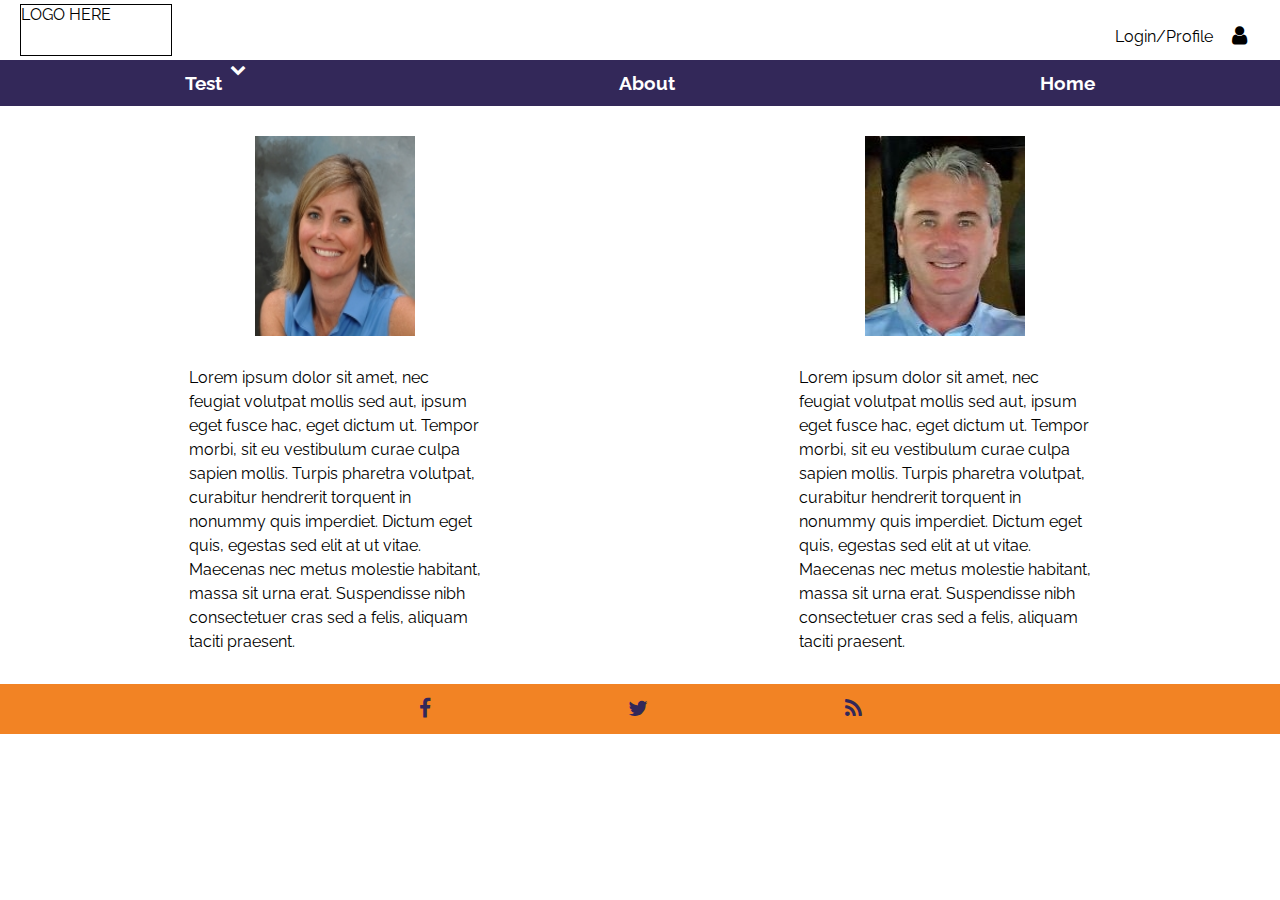
==== about.html @ 2e062837 "started about page" ====
<!DOCTYPE html>
<html lang="en">

<head>
	<meta charset="UTF-8">
	<title>Document</title>
	<link rel="stylesheet" href="https://maxcdn.bootstrapcdn.com/font-awesome/4.5.0/css/font-awesome.min.css">
	<link href='https://fonts.googleapis.com/css?family=Raleway' rel='stylesheet' type='text/css'>
	<link rel="stylesheet" href="mystyles.css">

</head>

<body>
	<header>
		<div class="logo">LOGO HERE</div>
		<div class="login">Login/Profile<i class="fa fa-user fa-lg"></i></div>

	</header>
	<nav>
		<div>
			<h3>Test</h3><i class="fa fa-chevron-down"></i></div>
		<a href="about.html"><div><h3>About</h3></div></a>
		<a href="index.html"><div><h3>Home</h3></div></a>
	</nav>
	<content>
		<div class="aboutSection">
			<div class="aboutPerson">
				<img class="headshot" src="jillHeadshot.jpg" alt="">
				<p>Lorem ipsum dolor sit amet, nec feugiat volutpat mollis sed aut, ipsum eget fusce hac, eget dictum ut. Tempor morbi,
					sit eu vestibulum curae culpa sapien mollis. Turpis pharetra volutpat, curabitur hendrerit torquent in nonummy quis
					imperdiet. Dictum eget quis, egestas sed elit at ut vitae. Maecenas nec metus molestie habitant, massa sit urna erat.
					Suspendisse nibh consectetuer cras sed a felis, aliquam taciti praesent.
				</p>
			</div>
			
			<div class="aboutPerson">
				<img class="headshot" src="stanHeadshot.jpg" alt="">
				<p>Lorem ipsum dolor sit amet, nec feugiat volutpat mollis sed aut, ipsum eget fusce hac, eget dictum ut. Tempor morbi,
					sit eu vestibulum curae culpa sapien mollis. Turpis pharetra volutpat, curabitur hendrerit torquent in nonummy quis
					imperdiet. Dictum eget quis, egestas sed elit at ut vitae. Maecenas nec metus molestie habitant, massa sit urna erat.
					Suspendisse nibh consectetuer cras sed a felis, aliquam taciti praesent.
				</p>
			</div>
		</div>

	</content>
	<footer>
		<div class="footerIcons">
			<a href=""><i class="fa fa-facebook fa-lg"></i></a>
			<a href=""><i class="fa fa-twitter fa-lg"></i></a>
			<a href=""><i class="fa fa-rss fa-lg"></i></a>
		</div>
	</footer>
</body>

</html>
---- mystyles.css ----
body {
	width: 100%;
	display: flex;
	flex-direction: column;
	margin: 0;
	padding: 0;
	font-family: 'Raleway', sans-serif;
}

a {
	text-decoration: none;
	color: inherit;
}

h1 {
	font-size: 45px;
	font-weight: 600;
	margin: 0;
}

p {
	line-height: 1.5;
	margin: 0;
}

i {
	margin: 8px;
}

header {
	height: 60px;
	width: 100%;
	display: flex;
	flex-direction: row;
	/*justify-content: space-around;*/
	align-items: center;	
}

.logo {
	height: 50px;
	width: 150px;
	border: 1px solid black;
	margin-left: 20px;
}

.login {
	width: 150px;
	position: absolute;
	right: 20px;
	top: 20px;
	display: flex;
	flex-direction: row;
	justify-content: space-around;
	align-items: center;
}

nav {
	height: 40px;
	color: white;
	background-color: #332859;
	padding: 3px;
	display: flex;
	flex-direction: row;
	justify-content: space-around;
	align-items: center;
}

nav div {
	display: flex;
	flex-direction: row;
}

nav div i {
	align-self: inherit;
}

.content {
	width: 95%;
}

.homeTop {
	width: 100%;
	display: flex;
	flex-direction: row;
	justify-content: flex-end;
	align-items: center;
	height: 500px;
	background-image: url(palms-park.jpg);
	background-size: cover;
}

.topRight {
	width: 500px;
	height: 400px;
	text-align: center;
	display: flex;
	flex-direction: column;
	align-items: center;
	justify-content: space-around;
	background-color: rgba(199, 143, 60, .6);
	margin-right: 20px;
}


.topText {
	width: 500px;
	text-align: center;
	display: flex;
	flex-direction: column;
	align-items: center;
	color: #332859;
}

.topText h1 {
	margin-bottom: 10px;
}

.featuredPropButton {
	width: 65%;
	height: 45px;
	border-radius: 10px;
	display: flex;
	flex-direction: row;
	justify-content: center;
	align-items: center;
	background-color: #F28324;
	cursor: pointer;
}

.featuredPropButton:hover {
	background-color: #5224F2;
}

.featuredPropButton h2 {
	color: white;
	font-weight: 100;
}

footer {
	background-color: #F28324;
	height: 50px;
	display: flex;
	flex-direction: row;
	justify-content: space-around;
	align-items: center;
}

.footerIcons {
	width: 50%;
	display: flex;
	flex-direction: row;
	justify-content: space-around;
	color: #332859;
}

.aboutSection {
	display: flex;
	flex-direction: row;
	justify-content: space-around;
	align-items: center;
	margin: 30px;
}

.aboutPerson {
	display: flex;
	flex-direction: column;
	align-content: center;
	align-items: center;
	width: 40%;
}

.aboutPerson img {
	height: 200px;
	width: 160px;
	margin-bottom: 30px;
}

.aboutPerson p {
	width: 60%;
}
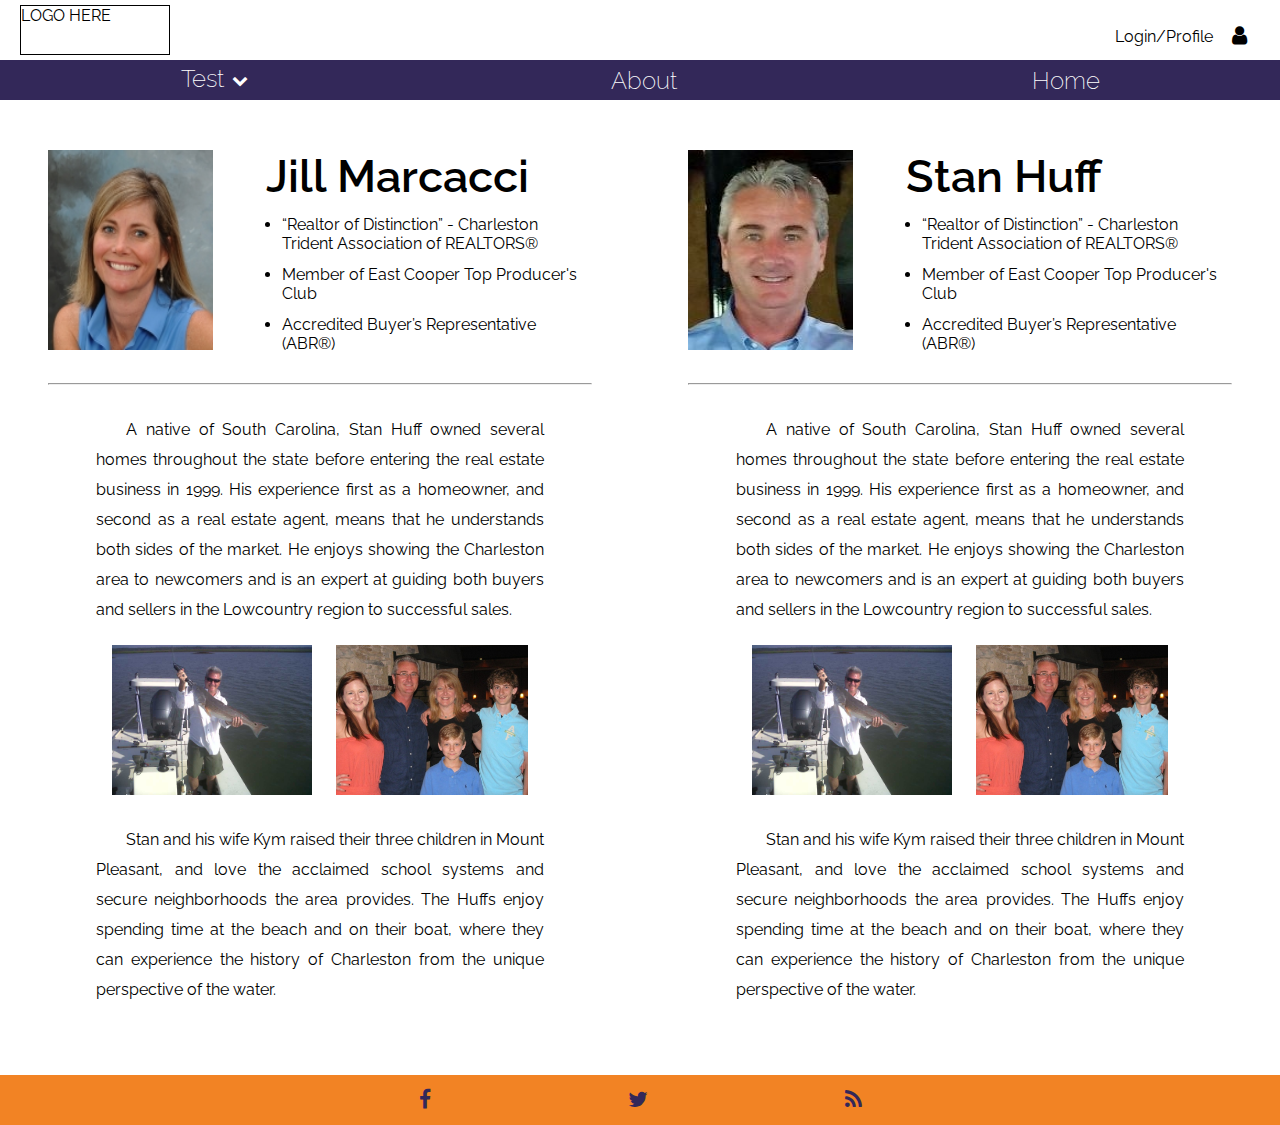
==== commit 541ad4e2: "working on about layout and content" ====
--- a/about.html
+++ b/about.html
@@ -19,30 +19,76 @@
 	<nav>
 		<div>
 			<h3>Test</h3><i class="fa fa-chevron-down"></i></div>
-		<a href="about.html"><div><h3>About</h3></div></a>
-		<a href="index.html"><div><h3>Home</h3></div></a>
+		<a href="about.html">
+			<div>
+				<h3>About</h3></div>
+		</a>
+		<a href="index.html">
+			<div>
+				<h3>Home</h3></div>
+		</a>
 	</nav>
 	<content>
 		<div class="aboutSection">
 			<div class="aboutPerson">
-				<img class="headshot" src="jillHeadshot.jpg" alt="">
-				<p>Lorem ipsum dolor sit amet, nec feugiat volutpat mollis sed aut, ipsum eget fusce hac, eget dictum ut. Tempor morbi,
-					sit eu vestibulum curae culpa sapien mollis. Turpis pharetra volutpat, curabitur hendrerit torquent in nonummy quis
-					imperdiet. Dictum eget quis, egestas sed elit at ut vitae. Maecenas nec metus molestie habitant, massa sit urna erat.
-					Suspendisse nibh consectetuer cras sed a felis, aliquam taciti praesent.
+				<div class="aboutPersonTop">
+					<img class="headshot" src="jillHeadshot.jpg" alt="">
+					<div class="nameAndAwards">
+						<h1>Jill Marcacci</h1>
+						<ul>
+							<li>“Realtor of Distinction” - Charleston Trident Association of REALTORS®</li>
+							<li>Member of East Cooper Top Producer's Club</li>
+							<li>Accredited Buyer’s Representative (ABR®) </li>
+						</ul>
+
+					</div>
+				</div>
+				<hr>
+				<p>A native of South Carolina, Stan Huff owned several homes throughout the state before entering the real estate business
+					in 1999. His experience first as a homeowner, and second as a real estate agent, means that he understands both sides
+					of the market. He enjoys showing the Charleston area to newcomers and is an expert at guiding both buyers and sellers
+					in the Lowcountry region to successful sales.
 				</p>
+				<div class="personalPics">
+					<img src="stanFish.jpg" alt="">
+					<img src="stanFamily.jpg" alt="">
+				</div>
+				<p>Stan and his wife Kym raised their three children in Mount Pleasant, and love the acclaimed school systems and secure
+					neighborhoods the area provides. The Huffs enjoy spending time at the beach and on their boat, where they can experience
+					the history of Charleston from the unique perspective of the water.</p>
 			</div>
-			
+
+
+
 			<div class="aboutPerson">
-				<img class="headshot" src="stanHeadshot.jpg" alt="">
-				<p>Lorem ipsum dolor sit amet, nec feugiat volutpat mollis sed aut, ipsum eget fusce hac, eget dictum ut. Tempor morbi,
-					sit eu vestibulum curae culpa sapien mollis. Turpis pharetra volutpat, curabitur hendrerit torquent in nonummy quis
-					imperdiet. Dictum eget quis, egestas sed elit at ut vitae. Maecenas nec metus molestie habitant, massa sit urna erat.
-					Suspendisse nibh consectetuer cras sed a felis, aliquam taciti praesent.
+				<div class="aboutPersonTop">
+					<img class="headshot" src="stanHeadshot.jpg" alt="">
+					<div class="nameAndAwards">
+						<h1>Stan Huff</h1>
+						<ul>
+							<li>“Realtor of Distinction” - Charleston Trident Association of REALTORS®</li>
+							<li>Member of East Cooper Top Producer's Club</li>
+							<li>Accredited Buyer’s Representative (ABR®) </li>
+						</ul>
+
+					</div>
+				</div>
+				<hr>
+				<p>A native of South Carolina, Stan Huff owned several homes throughout the state before entering the real estate business
+					in 1999. His experience first as a homeowner, and second as a real estate agent, means that he understands both sides
+					of the market. He enjoys showing the Charleston area to newcomers and is an expert at guiding both buyers and sellers
+					in the Lowcountry region to successful sales.
 				</p>
+				<div class="personalPics">
+					<img src="stanFish.jpg" alt="">
+					<img src="stanFamily.jpg" alt="">
+				</div>
+				<p>Stan and his wife Kym raised their three children in Mount Pleasant, and love the acclaimed school systems and secure
+					neighborhoods the area provides. The Huffs enjoy spending time at the beach and on their boat, where they can experience
+					the history of Charleston from the unique perspective of the water.</p>
 			</div>
 		</div>
-
+		</div>
 	</content>
 	<footer>
 		<div class="footerIcons">
--- a/mystyles.css
+++ b/mystyles.css
@@ -1,3 +1,7 @@
+* {
+	box-sizing: border-box;
+}
+
 body {
 	width: 100%;
 	display: flex;
@@ -15,6 +19,25 @@
 h1 {
 	font-size: 45px;
 	font-weight: 600;
+	margin: 0;
+}
+
+h2 {
+	font-size: 30px;
+	font-weight: 600;
+	margin: 0;
+}
+
+
+h3 {
+	font-size: 24px;
+	font-weight: 200;
+	margin: 0;
+}
+
+h4 {
+	font-size: 20px;
+	font-weight: 200;
 	margin: 0;
 }
 
@@ -70,8 +93,45 @@
 	flex-direction: row;
 }
 
-nav div i {
-	align-self: inherit;
+
+.mobileNav {
+	color: white;
+	background-color: #332859;
+	padding: 3px;
+	display: flex;
+	flex-direction: column;
+	justify-content: space-around;
+	align-items: center;
+	z-index: 500;
+}
+
+.mobileNav div {
+	display: flex;
+	flex-direction: row;
+	padding: 5px;
+}
+
+.mobileNav hr {
+	width: 95%;
+}
+
+.loginMobile {
+	display: none;
+}
+
+.menuLogo {
+	display: none;
+	flex-direction: row;
+	justify-content: center;
+	align-items: center;
+}
+
+.menuLogo i {
+	margin: 0;
+}
+
+.mobileNav {
+	display: none;
 }
 
 .content {
@@ -98,7 +158,7 @@
 	align-items: center;
 	justify-content: space-around;
 	background-color: rgba(199, 143, 60, .6);
-	margin-right: 20px;
+	margin-right: 4%;
 }
 
 
@@ -125,15 +185,69 @@
 	align-items: center;
 	background-color: #F28324;
 	cursor: pointer;
+	padding: 5px;
 }
 
 .featuredPropButton:hover {
-	background-color: #5224F2;
-}
-
-.featuredPropButton h2 {
+	background-color: #0A43BF;
+}
+
+.featuredPropButton h3 {
 	color: white;
 	font-weight: 100;
+}
+
+
+.homeMiddle {
+	display: flex;
+	flex-direction: row;
+	justify-content: space-around;
+	align-items: center;
+	color: #445928;
+	margin: 50px;
+}
+.navHr {
+	display: none;
+}
+
+.highlight {
+	display: flex;
+	flex-direction: column;
+	align-items: center;
+	justify-content: flex-start;
+	width: 25%;
+}
+
+.highlight i {
+	margin-bottom: 20px;
+}
+
+.highlight h2 {
+	margin-bottom: 20px;
+	color: #F28324;
+}
+
+.pStandard {
+	/*height: 125px;*/
+}
+
+.highlightLogo {
+	height: 100px;
+	margin-top: 50px;
+	margin-bottom: 30px;
+}
+
+.quickSearchButton {
+	height: 50px;
+	margin: 5px;
+	width: 150px;
+	background-color: #0A43BF;
+	border-radius: 10px;
+	color: white;
+	display: flex;
+	flex-direction: row;
+	justify-content: center;
+	align-items: center;
 }
 
 footer {
@@ -153,12 +267,19 @@
 	color: #332859;
 }
 
+.footerIcons a {
+	display: flex;
+	flex-direction: row;
+	line-height: 30px;
+}
+
 .aboutSection {
 	display: flex;
 	flex-direction: row;
 	justify-content: space-around;
 	align-items: center;
-	margin: 30px;
+	margin-top: 50px;
+	margin-bottom: 50px;
 }
 
 .aboutPerson {
@@ -166,15 +287,206 @@
 	flex-direction: column;
 	align-content: center;
 	align-items: center;
-	width: 40%;
-}
-
-.aboutPerson img {
+	width: 50%;
+}
+
+.aboutPersonTop {
+	display: flex;
+	flex-direction: row;
+	justify-content: space-between;
+	width: 85%;
+}
+
+.aboutPerson hr {
+	width: 85%;
+	margin-top: 30px;
+	margin-bottom: 30px;
+}
+
+.nameAndAwards {
+	width: 60%;
+	height: 100%;
+}
+.nameAndAwards ul {
+	padding-left: 1em;
+	margin: 0;
+	
+}
+
+ul li {
+	/*text-indent: -1em;*/
+	margin-top: 12px;
+}
+
+.headshot {
 	height: 200px;
-	width: 160px;
+	width: 165px;
+}
+
+.aboutPerson p {
+	width: 70%;
+	line-height: 30px;
+	margin-bottom: 20px;
+	text-indent: 30px;
+	text-align: justify;
+}
+
+.personalPics {
+	display: flex;
+	flex-direction: row;
+	justify-content: space-between;
+	width: 65%;
+}
+
+.personalPics img {
+	height: 150px;
 	margin-bottom: 30px;
-}
-
-.aboutPerson p {
-	width: 60%;
+	
+}
+
+/*Media queries*/
+
+
+@media (min-width: 560px) {
+	.mobileNav {
+		display: none !important;
+	}
+}
+
+@media (max-width: 954px) {
+	
+	.homeTop {
+		justify-content: center;
+	}
+	
+	.homeMiddle {
+		flex-direction: column;
+	}
+	
+	.highlight {
+		display: flex;
+		flex-direction: column;
+		align-items: center;
+		justify-content: flex-start;
+		width: 65%;	
+	}
+	
+	.homeMiddle hr {
+		display: block;
+		width: 100%;
+		margin-bottom: 50px;
+	}
+	
+	
+}
+
+@media (max-width: 768px) {
+	
+	h1 {
+		font-size: 40px;
+	}
+	
+	h2 {
+		font-size: 25px;
+		text-align: center;
+	}
+	
+	h3 {
+		font-size: 20px;
+	}
+	
+	h4 {
+		font-size: 16px;
+	}
+	
+	.homeTop {
+		height: 450px;
+	}
+	
+	.topRight {
+		margin-right: 0;
+		height: 70%;
+		width: 70%;
+	}
+	
+}
+
+@media (max-width: 560px) {
+	
+	h1 {
+		font-size: 35px;
+	}
+	
+	h2 {
+		font-size: 25px;
+	}
+	
+	h3 {
+		font-size: 20px;
+	}
+	
+	h4 {
+		font-size: 16px;
+	}
+	
+	.homeTop {
+		height: 425px;
+	}
+	
+	.login {
+		display: none;
+	}
+	
+	nav {
+		height: 50px;
+		justify-content: flex-end;
+		align-items: center;
+		padding:15px;
+	}
+	
+	.phoneNum {
+		display: none;
+	}
+	.menuLogo {
+		display: flex;
+	}
+	
+	.navDiv {
+		display: none;
+	}
+	
+	nav hr {
+		display: none;
+	}
+
+}
+
+
+@media (max-width: 460px) {
+	
+	h1 {
+		font-size: 25px;
+	}
+	
+	h2 {
+		font-size: 25px;
+	}
+	
+	h3 {
+		font-size: 16px;
+	}
+	
+	h4 {
+		font-size: 16px;
+	}
+	
+	.quickSearchButton {
+	height: 45px;
+	margin: 5px;
+	width: 120px;
+	}
+
+	.homeTop {
+		height: 375px;
+	}	
 }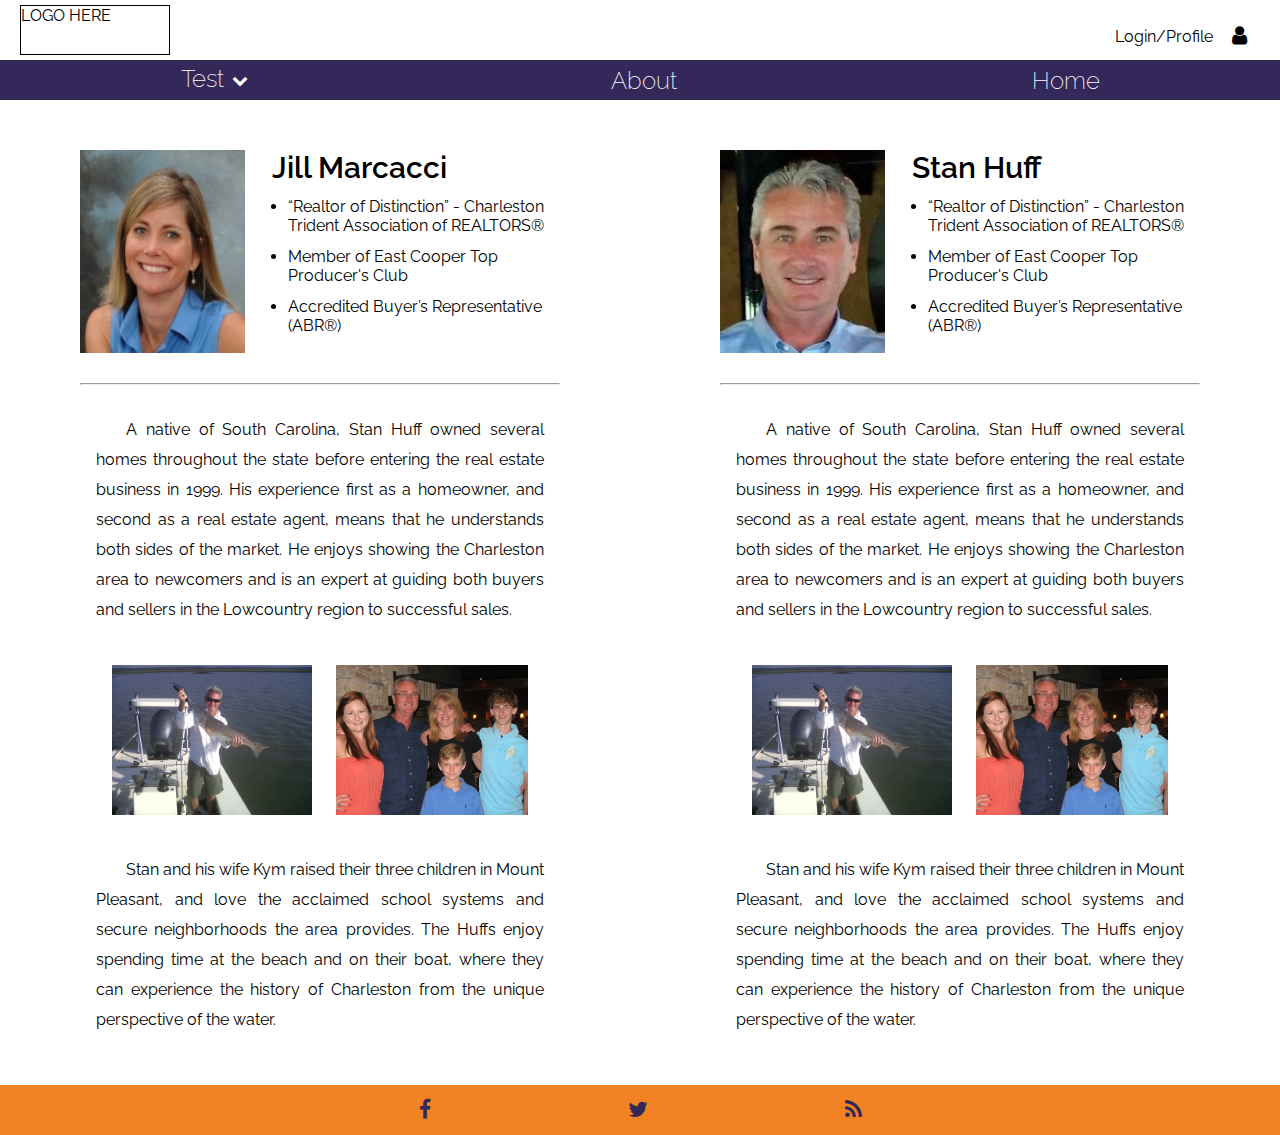
==== commit 6d3e5515: "about page responsive" ====
--- a/about.html
+++ b/about.html
@@ -3,6 +3,7 @@
 
 <head>
 	<meta charset="UTF-8">
+	<meta name="viewport" content="width=device-width, initial-scale=1">
 	<title>Document</title>
 	<link rel="stylesheet" href="https://maxcdn.bootstrapcdn.com/font-awesome/4.5.0/css/font-awesome.min.css">
 	<link href='https://fonts.googleapis.com/css?family=Raleway' rel='stylesheet' type='text/css'>
@@ -34,7 +35,7 @@
 				<div class="aboutPersonTop">
 					<img class="headshot" src="jillHeadshot.jpg" alt="">
 					<div class="nameAndAwards">
-						<h1>Jill Marcacci</h1>
+						<h2>Jill Marcacci</h2>
 						<ul>
 							<li>“Realtor of Distinction” - Charleston Trident Association of REALTORS®</li>
 							<li>Member of East Cooper Top Producer's Club</li>
@@ -58,13 +59,13 @@
 					the history of Charleston from the unique perspective of the water.</p>
 			</div>
 
-
+			<hr class="aboutDivide">
 
 			<div class="aboutPerson">
 				<div class="aboutPersonTop">
 					<img class="headshot" src="stanHeadshot.jpg" alt="">
 					<div class="nameAndAwards">
-						<h1>Stan Huff</h1>
+						<h2>Stan Huff</h2>
 						<ul>
 							<li>“Realtor of Distinction” - Charleston Trident Association of REALTORS®</li>
 							<li>Member of East Cooper Top Producer's Club</li>
--- a/mystyles.css
+++ b/mystyles.css
@@ -294,18 +294,31 @@
 	display: flex;
 	flex-direction: row;
 	justify-content: space-between;
-	width: 85%;
+	width: 75%;
+	/*border-left: 10px solid #445928;
+	border-bottom: 10px solid #445928;
+	border-top: 2px solid #445928;
+	border-right: 2px solid #445928;
+	border-radius: 10px;*/
+}
+
+.aboutDivide {
+	display: none;
+	width: 90%;
+	margin-top: 70px;
+	margin-bottom: 70px;
 }
 
 .aboutPerson hr {
-	width: 85%;
+	width: 75%;
 	margin-top: 30px;
 	margin-bottom: 30px;
+	/*border-color: #445928;*/
 }
 
 .nameAndAwards {
 	width: 60%;
-	height: 100%;
+	margin-left: 20px;
 }
 .nameAndAwards ul {
 	padding-left: 1em;
@@ -319,14 +332,13 @@
 }
 
 .headshot {
-	height: 200px;
+	height: 203px;
 	width: 165px;
 }
 
 .aboutPerson p {
 	width: 70%;
 	line-height: 30px;
-	margin-bottom: 20px;
 	text-indent: 30px;
 	text-align: justify;
 }
@@ -336,12 +348,12 @@
 	flex-direction: row;
 	justify-content: space-between;
 	width: 65%;
+	margin-top: 40px;
+	margin-bottom: 40px;
 }
 
 .personalPics img {
 	height: 150px;
-	margin-bottom: 30px;
-	
 }
 
 /*Media queries*/
@@ -352,6 +364,20 @@
 		display: none !important;
 	}
 }
+
+@media (max-width: 1245px) {
+	.personalPics {
+		width: 75%;
+	}
+}
+
+
+@media (max-width: 1180px) {
+	.aboutPersonTop {
+		font-size: 14px;
+	}
+}
+
 
 @media (max-width: 954px) {
 	
@@ -377,6 +403,20 @@
 		margin-bottom: 50px;
 	}
 	
+	.aboutSection {
+		flex-direction: column;
+	}
+	.aboutPerson {
+		width: 90%;
+	}
+	
+	.aboutDivide {
+		display: flex;
+	}
+	
+	.personalPics {
+    	width: 65%;
+	}
 	
 }
 
@@ -409,6 +449,10 @@
 		width: 70%;
 	}
 	
+	.personalPics img {
+		height: 120px;
+	}
+	
 }
 
 @media (max-width: 560px) {
@@ -427,6 +471,14 @@
 	
 	h4 {
 		font-size: 16px;
+	}
+	
+	p {
+		font-size: 14px;
+	}
+	
+	li {
+		font-size: 12px;
 	}
 	
 	.homeTop {
@@ -458,8 +510,45 @@
 	nav hr {
 		display: none;
 	}
-
-}
+	
+	.personalPics {
+   		width: 75%;
+	}
+
+}
+
+@media (max-width: 500px) {
+	.aboutPersonTop {
+		flex-direction: column;
+		align-items: center;
+	}
+	
+	.nameAndAwards {
+		margin-top: 20px;
+		width: 100%;
+	}
+	
+	li {
+		font-size: 14px;
+	}
+	
+	.personalPics {
+		height: 250px;
+		flex-direction: column;
+		align-items: center;
+	}
+	
+	.personalPics img {
+		height: 100px;
+		width: 175px;
+	}
+	
+	.headshot {
+		height: 150px;
+		width: 135px;
+	}
+		
+}	
 
 
 @media (max-width: 460px) {
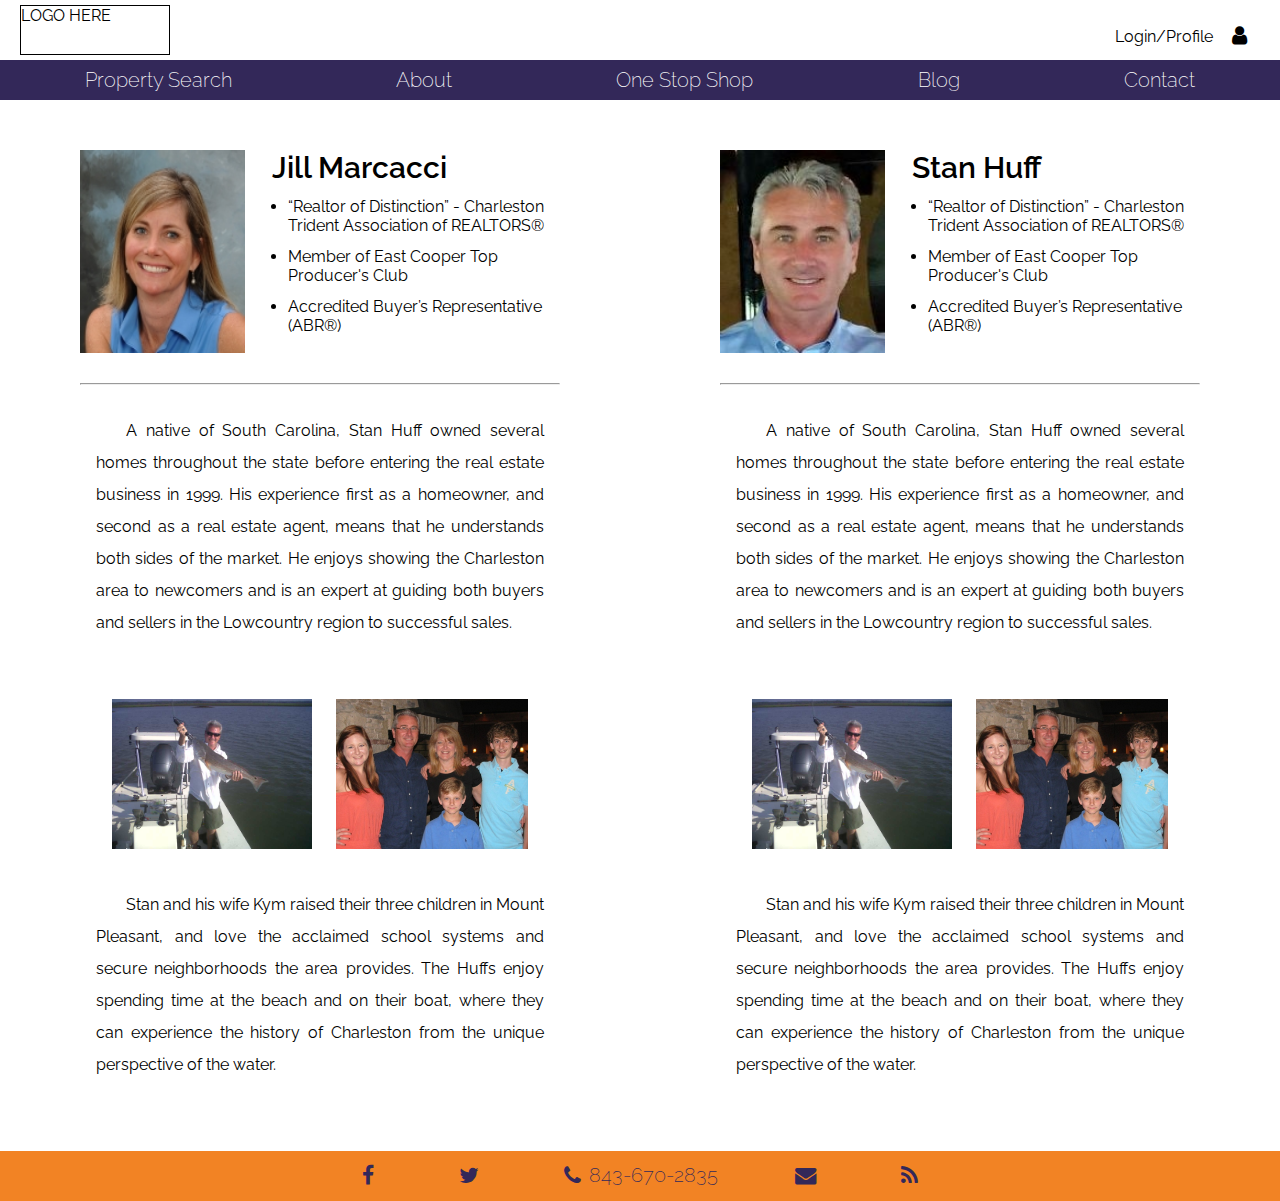
==== commit 51162395: "working on highlights on home page" ====
--- a/about.html
+++ b/about.html
@@ -8,7 +8,7 @@
 	<link rel="stylesheet" href="https://maxcdn.bootstrapcdn.com/font-awesome/4.5.0/css/font-awesome.min.css">
 	<link href='https://fonts.googleapis.com/css?family=Raleway' rel='stylesheet' type='text/css'>
 	<link rel="stylesheet" href="mystyles.css">
-
+	<script src="//code.jquery.com/jquery-1.12.0.min.js"></script>
 </head>
 
 <body>
@@ -18,17 +18,69 @@
 
 	</header>
 	<nav>
-		<div>
-			<h3>Test</h3><i class="fa fa-chevron-down"></i></div>
+		<div class="menuLogo"><i class="fa fa-bars fa-2x"></i></div>
+		
+		<a href="/property-search.html" class="navDiv">
+			<div>
+				<h4 class="navText">Property Search</h4></div>
+		</a>
+		<hr class="navHr">
+		<a href="about.html" class="navDiv">
+			<div>
+				<h4 class="navText">About</h4></div>
+		</a>
+		<hr class="navHr">
+		<a href="http://www.agentowned.com/one-stop-shop.html" target="_blank" class="navDiv">
+			<div>
+				<h4 class="navText">One Stop Shop</h4></div>
+		</a>
+		<hr class="navHr">
+		<a href="/blog.html" class="navDiv">
+			<div>
+				<h4 class="navText">Blog</h4></div>
+		</a>
+		<hr class="navHr">
+		<a href="/contact.html" class="navDiv">
+			<div>
+				<h4 class="navText">Contact</h4></div>
+		</a>
+		
+		
+		
+	</nav>
+	
+	<div class="mobileNav">
+
+		<a href="/login.html">
+			<div>
+				<h4 class="navText">Login/Profile</h4></div>
+		</a>
+		<hr>
+		<a href="/property-search.html" >
+			<div>
+				<h4 class="navText">Property Search</h4></div>
+		</a>
+		<hr>
 		<a href="about.html">
 			<div>
-				<h3>About</h3></div>
+				<h4 class="navText">About</h4></div>
 		</a>
-		<a href="index.html">
+		<hr>
+		<a href="http://www.agentowned.com/one-stop-shop.html" target="_blank">
 			<div>
-				<h3>Home</h3></div>
+				<h4 class="navText">One Stop Shop</h4></div>
 		</a>
-	</nav>
+		<hr>
+		<a href="/blog.html">
+			<div>
+				<h4 class="navText">Blog</h4></div>
+		</a>
+		<hr>
+		<a href="/contact.html">
+			<div>
+				<h4 class="navText">Contact</h4></div>
+		</a>	
+	</div>
 	<content>
 		<div class="aboutSection">
 			<div class="aboutPerson">
@@ -95,9 +147,26 @@
 		<div class="footerIcons">
 			<a href=""><i class="fa fa-facebook fa-lg"></i></a>
 			<a href=""><i class="fa fa-twitter fa-lg"></i></a>
+			<a href="tel:843-670-2835"><i class="fa fa-phone fa-lg"></i><h4 class="phoneNum">843-670-2835</h4></a>
+			<a href="/contact.html"><i class="fa fa-envelope fa-lg"></i></a>
 			<a href=""><i class="fa fa-rss fa-lg"></i></a>
 		</div>
 	</footer>
+	
+	<script>
+	$(".menuLogo").click(function () {
+		
+		if ($(window).width() < 560) {
+			if ($(".mobileNav").css("display") === "none") {
+			 $(".mobileNav").css("display", "flex");
+		 	} else if ($(".mobileNav").css("display") === "flex") {
+			 $(".mobileNav").css("display", "none"); 
+		 	}		
+		}
+	});
+</script>
 </body>
 
+
+
 </html>--- a/mystyles.css
+++ b/mystyles.css
@@ -42,8 +42,9 @@
 }
 
 p {
-	line-height: 1.5;
-	margin: 0;
+	line-height: 2em;
+	margin: 0;
+	margin-bottom: 20px;
 }
 
 i {
@@ -215,7 +216,8 @@
 	flex-direction: column;
 	align-items: center;
 	justify-content: flex-start;
-	width: 25%;
+	width: 27%;
+	text-align: justify;
 }
 
 .highlight i {
@@ -233,7 +235,7 @@
 
 .highlightLogo {
 	height: 100px;
-	margin-top: 50px;
+	margin-top: 15px;
 	margin-bottom: 30px;
 }
 
@@ -338,7 +340,6 @@
 
 .aboutPerson p {
 	width: 70%;
-	line-height: 30px;
 	text-indent: 30px;
 	text-align: justify;
 }
